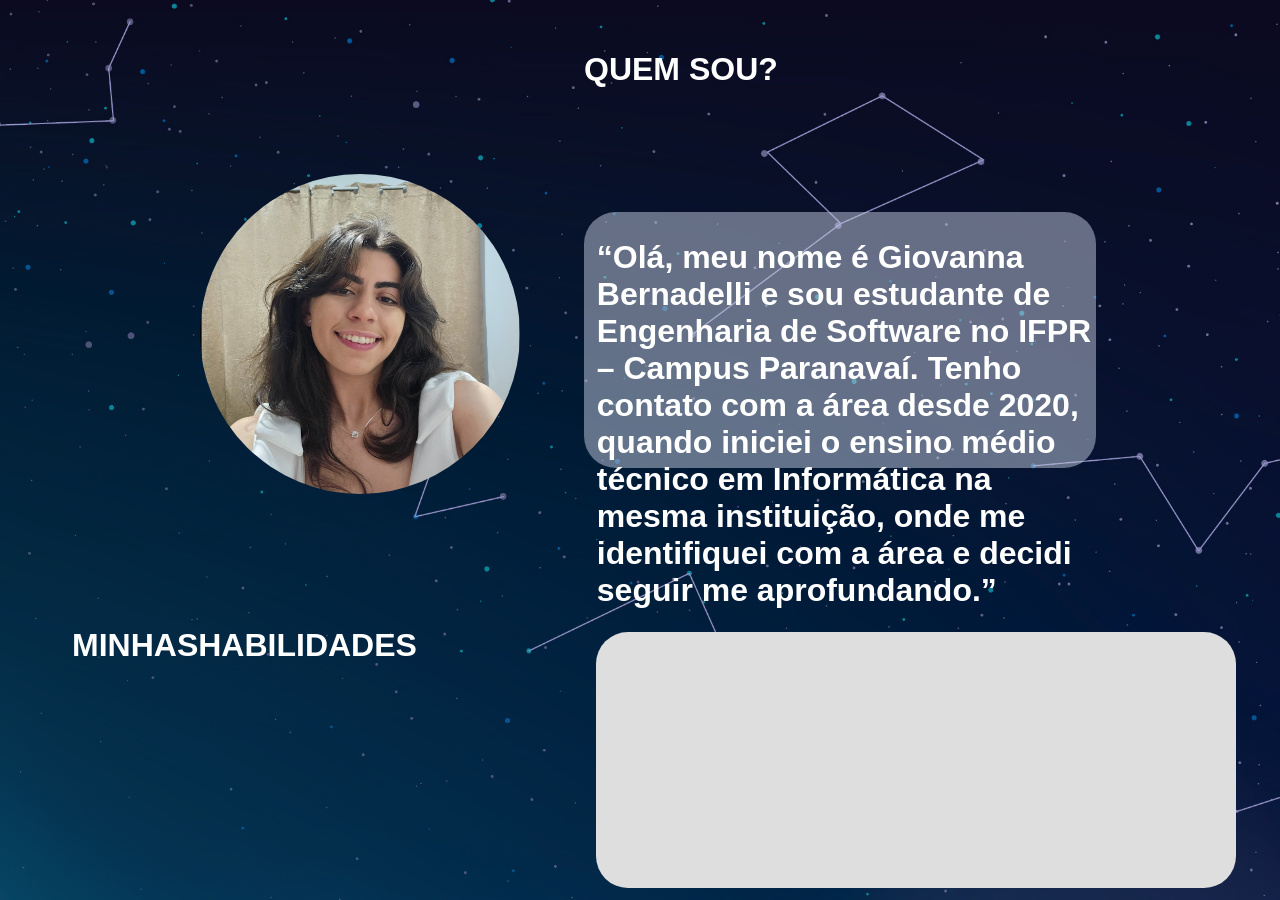
==== index.html @ e2e0202c "inicio estilizacao portifolio (primeira sessao: introducao)" ====
<!DOCTYPE html>
<html lang="pt">
<head>
    <meta charset="UTF-8">
    <meta name="viewport" content="width=device-width, initial-scale=1.0">
    <link rel="stylesheet" href="css/style.css">
    <title>Document</title>
</head>
<body>
    <nav>
      
    </nav>

      <h1 class = "quem-sou">QUEM SOU?</h1>

    <div class="sobre">

        <div class ="div-foto">
            <img src="images/foto.png" class = "foto-perfil">
        </div>
        <div class = "div-descricao">
            <h2 class = "descricao"> “Olá, meu nome é Giovanna Bernadelli e sou estudante de 
            Engenharia de Software no IFPR – Campus Paranavaí. Tenho contato com a
             área desde 2020, quando iniciei o ensino médio técnico em Informática na 
             mesma instituição, onde me identifiquei com a área e decidi seguir me 
             aprofundando.”</h2>
        </div>
        
    </div>

    <div class="secao-habilidades">
        <h3 class="minhas">MINHAS</h3>
        <h4 class="habi">HABILIDADES</h4>

        <div class="aba-habilidades"></div>
    </div>

<header>

</header>
</body>
</html>
---- css/style.css ----
:root{
    --azul-ecuro: #102250;
    --azul: #2a4884;
    --amarelo: #dec590;
    --branco: #f5f0ea;
    --off-white: #f5f0ea;

}

body{
    background-image: url("../images/e.png");
    background-size: cover;
}

.quem-sou {
    color: white;
    font-family:'Lucida Sans', 'Lucida Sans Regular', 'Lucida Grande', 'Lucida Sans Unicode', Geneva, Verdana, sans-serif;
    margin-left: 45vw;
    margin-top: 4vw;
}
.sobre{
 display: flex;
}

.foto-perfil {
  width: 25vw;
  height: 25vw;
  border-radius: 100%;
}

.div-foto { 
margin-top: 5vw;
margin-left: 15vw;
}

.descricao {
    color: white;
    font-family:'Lucida Sans', 'Lucida Sans Regular', 'Lucida Grande', 'Lucida Sans Unicode', Geneva, Verdana, sans-serif;
    font-size: 2rem;
    margin-left: 1vw;
}

.div-descricao {
    align-items: center;
    width: 50vw;
    height: 20vw;
    margin-left: 5vw;
    max-width: 40vw;
    margin-top: 8vw;
    background-color: rgba(195, 204, 224, 0.5);
    border-radius: 2rem;
}

.secao-habilidades {
     display: flex;
    width: fit-content; 
    text-align: center; 
    margin-left: 5vw; 
    margin-top: 10vw;
    color: white;
    font-family: 'Lucida Sans', sans-serif;
}


.minhas, .habi {
    font-size: 2rem;
    margin: 0;
    line-height: 1.2;
}

.aba-habilidades {
   
    height: 20vw;
    width: 50vw;
    margin-top: 0.5vw;
    margin-left: 14vw;
    background-color: rgb(222, 222, 222);
    border-radius: 2rem;
}
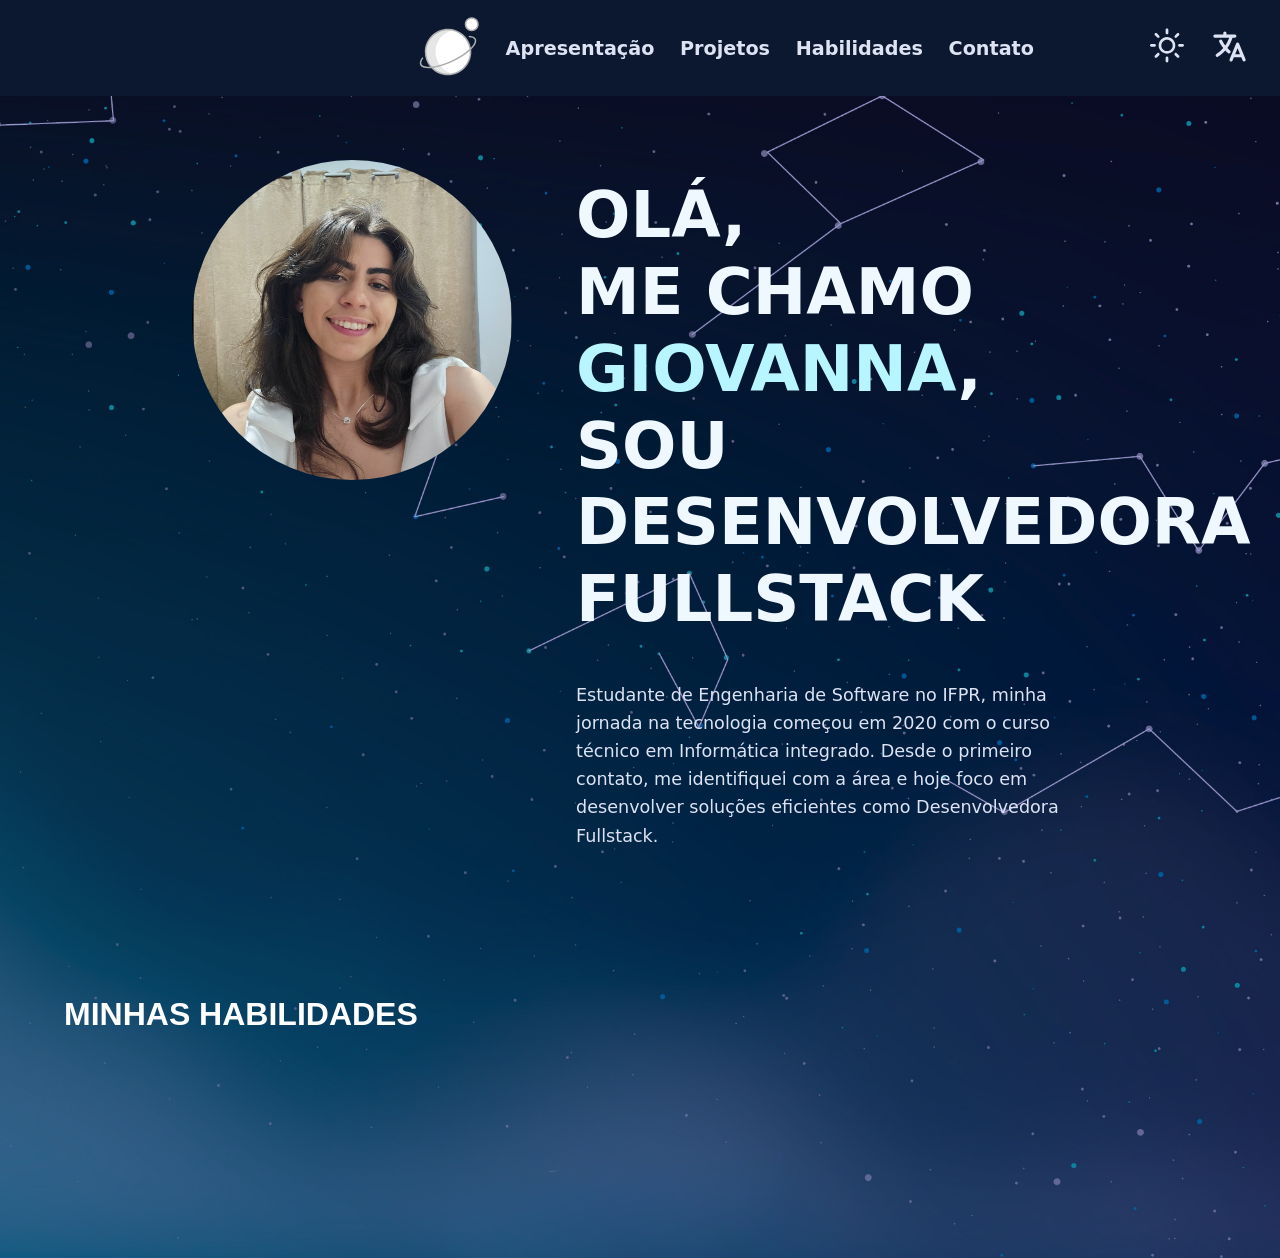
==== commit 21ce6db0: "insercao navbar + finalizacao da primeira sessao da pagina" ====
--- a/index.html
+++ b/index.html
@@ -4,33 +4,52 @@
     <meta charset="UTF-8">
     <meta name="viewport" content="width=device-width, initial-scale=1.0">
     <link rel="stylesheet" href="css/style.css">
+     <link rel="stylesheet" href="css/navbar.css">
     <title>Document</title>
 </head>
 <body>
-    <nav>
-      
+   <nav>
+        <div class="logo">
+            <img class="imagem-logo" src="images/logo.svg" alt="logo generica planeta" >
+        </div>
+        <div class="nav-links">
+            <a href="#sobre">Apresentação</a>
+            <a href="#projetos">Projetos</a>
+            <a href="#mapa-astral">Habilidades</a>
+            <a href="#contato">Contato</a>
+     </div>
+        <div class="funcoes">
+             <img class="icon-sol" src="images/icon-sol.svg" alt="" >
+             <img class="icon-idioma" src="images/icon-idioma.svg" alt="" >
+        </div>
+     
     </nav>
 
-      <h1 class = "quem-sou">QUEM SOU?</h1>
-
     <div class="sobre">
-
         <div class ="div-foto">
             <img src="images/foto.png" class = "foto-perfil">
         </div>
-        <div class = "div-descricao">
-            <h2 class = "descricao"> “Olá, meu nome é Giovanna Bernadelli e sou estudante de 
-            Engenharia de Software no IFPR – Campus Paranavaí. Tenho contato com a
-             área desde 2020, quando iniciei o ensino médio técnico em Informática na 
-             mesma instituição, onde me identifiquei com a área e decidi seguir me 
-             aprofundando.”</h2>
-        </div>
-        
+            <div class = "div-descricao">
+                <h1 class="titulo-apresentacao">
+                            OLÁ,<br>
+                            ME CHAMO <span class="destaque">GIOVANNA</span>,<br>
+                            SOU DESENVOLVEDORA<br>
+                            FULLSTACK
+                </h1>
+
+                <p class="texto-sobre">
+                    Estudante de Engenharia de Software no IFPR, minha jornada na tecnologia começou 
+                    em 2020 com o curso técnico em Informática integrado. Desde o primeiro contato, 
+                    me identifiquei com a área e hoje foco em desenvolver soluções eficientes 
+                    como Desenvolvedora Fullstack.
+                 </p>
+
+            </div>
     </div>
 
     <div class="secao-habilidades">
-        <h3 class="minhas">MINHAS</h3>
-        <h4 class="habi">HABILIDADES</h4>
+        <h2 class="minhas">MINHAS HABILIDADES</h3>
+        
 
         <div class="aba-habilidades"></div>
     </div>
--- a/css/style.css
+++ b/css/style.css
@@ -4,12 +4,15 @@
     --amarelo: #dec590;
     --branco: #f5f0ea;
     --off-white: #f5f0ea;
+    --cor-textos: #dde3f3;
 
 }
 
 body{
     background-image: url("../images/e.png");
     background-size: cover;
+      margin: 0;
+  padding: 0;
 }
 
 .quem-sou {
@@ -36,19 +39,19 @@
 .descricao {
     color: white;
     font-family:'Lucida Sans', 'Lucida Sans Regular', 'Lucida Grande', 'Lucida Sans Unicode', Geneva, Verdana, sans-serif;
-    font-size: 2rem;
+    font-size: 1.5rem;
     margin-left: 1vw;
 }
 
 .div-descricao {
-    align-items: center;
+
     width: 50vw;
-    height: 20vw;
+    height: auto;
     margin-left: 5vw;
-    max-width: 40vw;
-    margin-top: 8vw;
-    background-color: rgba(195, 204, 224, 0.5);
-    border-radius: 2rem;
+
+    margin-top: 3vw;
+  
+   
 }
 
 .secao-habilidades {
@@ -61,19 +64,36 @@
     font-family: 'Lucida Sans', sans-serif;
 }
 
-
 .minhas, .habi {
-    font-size: 2rem;
+       font-size: 2rem;
     margin: 0;
     line-height: 1.2;
 }
 
 .aba-habilidades {
-   
     height: 20vw;
     width: 50vw;
     margin-top: 0.5vw;
     margin-left: 14vw;
-    background-color: rgb(222, 222, 222);
-    border-radius: 2rem;
 }
+
+.titulo-apresentacao {
+    color: aliceblue;
+    font-family: system-ui, -apple-system, sans-serif;
+    font-size: 4rem;    
+    font-weight: 900;       
+    line-height: 1.2;        
+}
+
+.destaque {
+    color: #b8f6ff; 
+}
+
+.texto-sobre {
+    color: var(--cor-textos);      
+    font-family: system-ui, sans-serif;
+    font-size: 1.1rem;    
+    line-height: 1.6;   
+    max-width: 40vw;
+    margin-top: 1.5rem; 
+}
--- a/css/navbar.css
+++ b/css/navbar.css
@@ -0,0 +1,52 @@
+@import url('style.css');
+
+nav {
+  background-color: #0c1830; 
+  height: 6rem;
+  display: flex;
+  align-items: center; 
+  padding: 0 2rem; 
+}
+
+a{
+     text-decoration: none;
+     color: var(--cor-textos);
+     font-family: system-ui, -apple-system, BlinkMacSystemFont, 'Segoe UI', Roboto, Oxygen, Ubuntu, Cantarell, 'Open Sans', 'Helvetica Neue', sans-serif;
+     font-weight: 600;
+     font-size: 1.2rem;
+     
+}
+
+.nav-links {
+  display: flex;
+  gap: 2vw; 
+  
+}
+
+.logo {
+    display: flex;
+    margin-left: 30vw;
+    margin-right: 2vw;
+}
+
+.imagem-logo {
+    height: 4rem;
+    width: 4rem;
+}
+
+.funcoes{
+   margin-left: auto;
+}
+
+.icon-sol{
+height: 3rem;
+width: 3rem;
+}
+
+
+.icon-idioma{
+height: 2.3rem;
+width: 2.3rem;
+margin-bottom: 0.3rem;
+margin-left: 1rem;
+}
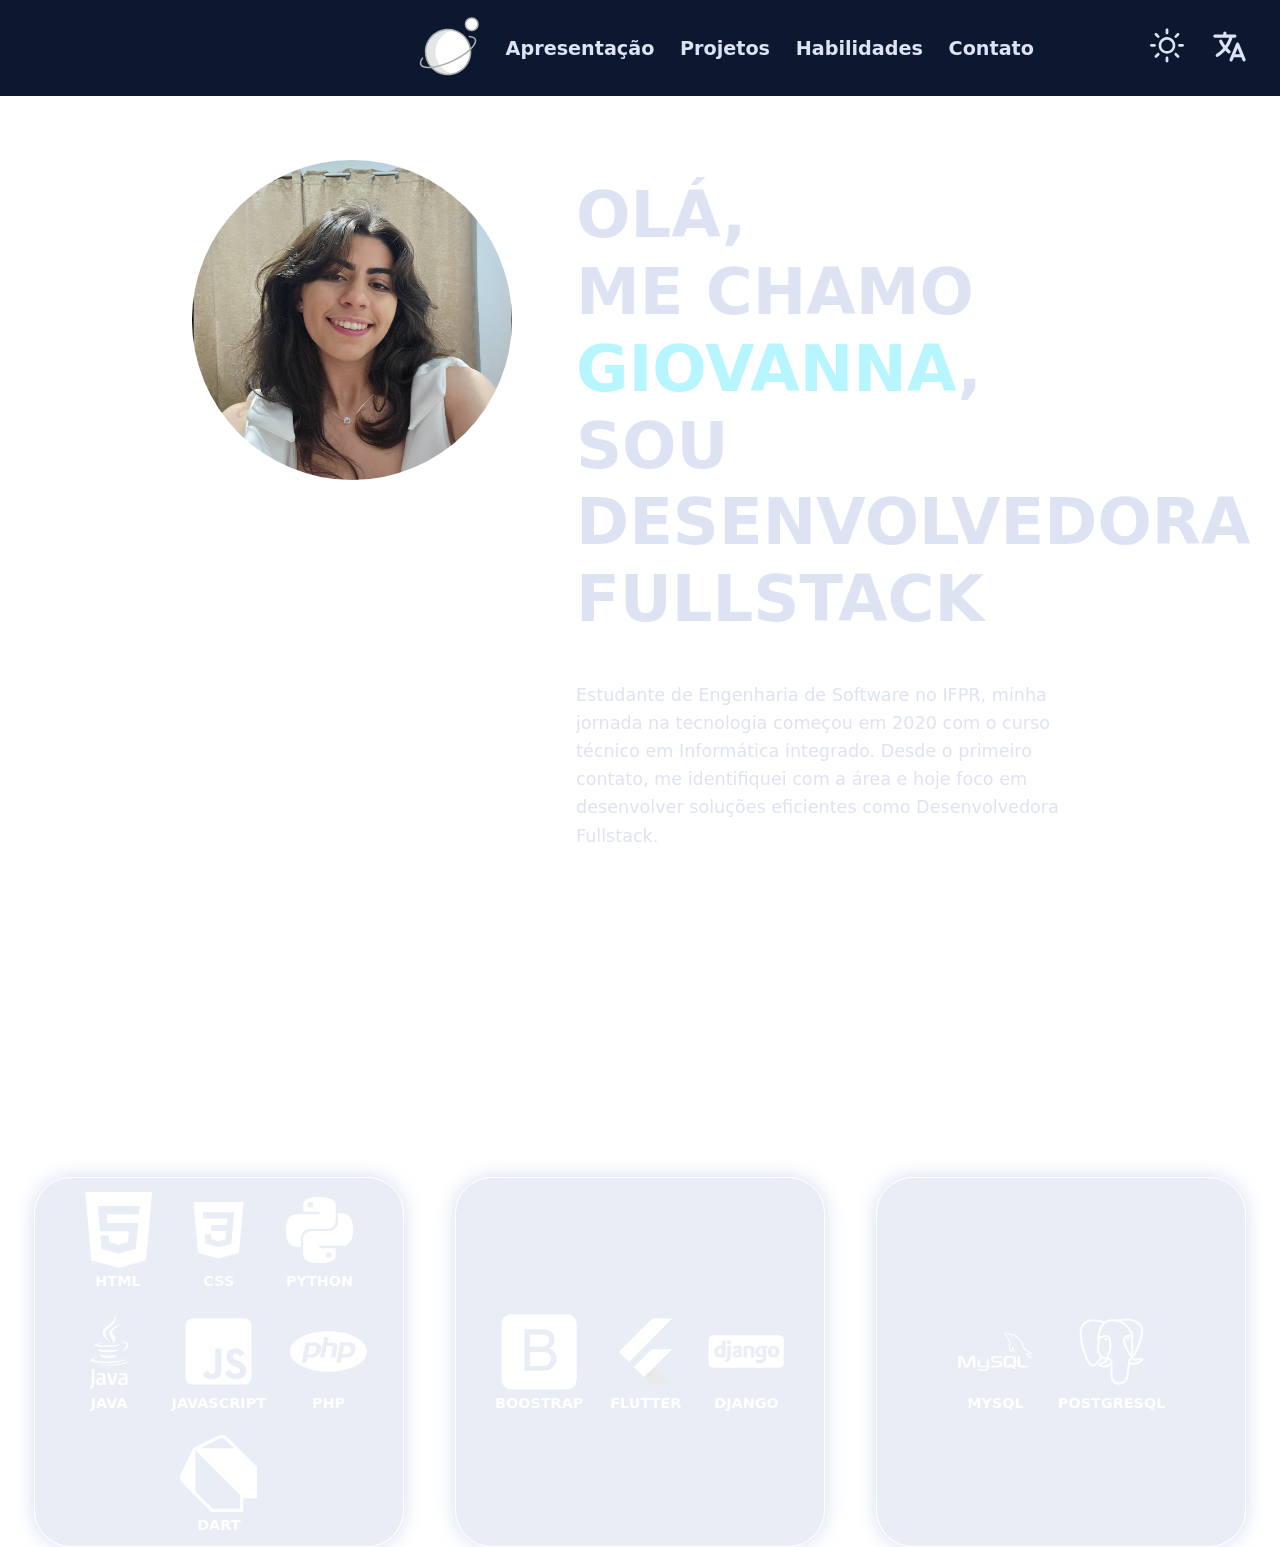
==== commit 889c1c37: "termino da segunda sessao (habilidades)" ====
--- a/index.html
+++ b/index.html
@@ -49,9 +49,84 @@
 
     <div class="secao-habilidades">
         <h2 class="minhas">MINHAS HABILIDADES</h3>
-        
+        <div class="aba-habilidades">
+                <div class="card-habilidade">
+    <h3>Linguagens</h3>
+          
+    <div class="box">
+        <div class="item-skill">
+            <img src="images/logo-html.svg" alt="Logo HTML" class="icone-linguagem">
+            <p class="nome-linguagem">HTML</p>
+        </div>
 
-        <div class="aba-habilidades"></div>
+        <div class="item-skill">
+            <img src="images/logo-css.svg" alt="Logo CSS" class="icone-linguagem">
+            <p class="nome-linguagem">CSS</p>
+        </div>
+
+        <div class="item-skill">
+            <img src="images/logo-python.svg" alt="Logo Python" class="icone-linguagem"> 
+            <p class="nome-linguagem">PYTHON</p>
+        </div>
+
+        <div class="item-skill">
+            <img src="images/java-logo.svg" alt="Logo Java" class="icone-linguagem"> 
+            <p class="nome-linguagem">JAVA</p>
+        </div>
+
+        <div class="item-skill">
+            <img src="images/logo-js.svg" alt="Logo JS" class="icone-linguagem"> 
+            <p class="nome-linguagem">JAVASCRIPT</p>
+        </div>
+
+        <div class="item-skill">
+            <img src="images/logo-php.svg" alt="Logo JS" class="icone-linguagem"> 
+            <p class="nome-linguagem">PHP</p>
+        </div>
+
+        <div class="item-skill">
+            <img src="images/logo-dart.svg" alt="Logo JS" class="icone-linguagem"> 
+            <p class="nome-linguagem">DART</p>
+        </div>
+    </div>
+</div>
+
+        <div class="card-habilidade">
+            <h3>Frameworks & Tools</h3>
+            <div class="box">
+               <div class="item-skill">
+            <img src="images/logo-boots.svg" alt="Logo Java" class="icone-linguagem"> 
+            <p class="nome-linguagem">BOOSTRAP</p>
+        </div>
+
+        <div class="item-skill">
+            <img src="images/logo-flutter.svg" alt="Logo Java" class="icone-linguagem"> 
+            <p class="nome-linguagem">FLUTTER</p>
+        </div>
+
+        <div class="item-skill">
+            <img src="images/logo-django.svg" alt="Logo Java" class="icone-linguagem"> 
+            <p class="nome-linguagem">DJANGO</p>
+        </div>
+
+            </div>
+        </div>
+
+        <div class="card-habilidade">
+            <h3>Banco de Dados</h3>
+            <div class="box">
+                <div class="item-skill">
+            <img src="images/logo-mysql.svg" alt="Logo Java" class="icone-linguagem"> 
+            <p class="nome-linguagem">MYSQL</p>
+        </div>
+         <div class="item-skill">
+            <img src="images/logo-post.svg" alt="Logo Java" class="icone-linguagem"> 
+            <p class="nome-linguagem">POSTGRESQL</p>
+        </div>
+            </div>
+        </div>
+
+        </div>
     </div>
 
 <header>
--- a/css/style.css
+++ b/css/style.css
@@ -9,7 +9,7 @@
 }
 
 body{
-    background-image: url("../images/e.png");
+    background-image: url("../images/b.png");
     background-size: cover;
       margin: 0;
   padding: 0;
@@ -44,41 +44,33 @@
 }
 
 .div-descricao {
-
     width: 50vw;
     height: auto;
     margin-left: 5vw;
-
     margin-top: 3vw;
-  
-   
 }
 
 .secao-habilidades {
-     display: flex;
-    width: fit-content; 
-    text-align: center; 
-    margin-left: 5vw; 
-    margin-top: 10vw;
+  
+    display: flex;
+    flex-direction: column; 
+    align-items: center; 
+    width: 100%;        
+    margin-left: 0;    
+    margin-top: 10rem;   
     color: white;
-    font-family: 'Lucida Sans', sans-serif;
 }
 
-.minhas, .habi {
-       font-size: 2rem;
+.minhas {
+    font-size: 2rem;
     margin: 0;
     line-height: 1.2;
-}
-
-.aba-habilidades {
-    height: 20vw;
-    width: 50vw;
-    margin-top: 0.5vw;
-    margin-left: 14vw;
+    margin-bottom: 2vw;
+    font-family: system-ui, -apple-system, sans-serif;
 }
 
 .titulo-apresentacao {
-    color: aliceblue;
+    color: var(--cor-textos);
     font-family: system-ui, -apple-system, sans-serif;
     font-size: 4rem;    
     font-weight: 900;       
@@ -96,4 +88,68 @@
     line-height: 1.6;   
     max-width: 40vw;
     margin-top: 1.5rem; 
+}
+
+.aba-habilidades {
+    display: flex;
+    justify-content: center; 
+    gap: 4vw;               
+    width: 100%;             
+}
+
+.card-habilidade {
+    display: flex;
+    flex-direction: column;
+    align-items: center; 
+    width: auto;       
+}
+
+.sessao-habilidades{
+    width: auto;
+}
+
+.card-habilidade h3 {
+    white-space: nowrap;
+    color: #fff;
+    font-size: 2rem;
+    margin-bottom: 1rem;
+    font-weight: 800;
+    font-family: system-ui, sans-serif;
+}
+
+.box {
+    display: flex;
+    flex-wrap: wrap;         
+    justify-content: center; 
+    align-content: center;  
+    gap: 1.5rem;          
+    height: 25vw;
+    width: 25vw;
+    background-color: rgba(174, 193, 224, 0.286);   
+    border-radius: 10%;
+    padding: 1.5rem;      
+    border: 1px solid rgb(255, 255, 255); 
+    box-shadow: 0px 0px 20px rgba(202, 214, 235, 0.8); 
+}
+
+
+.item-skill {
+    display: flex;
+    flex-direction: column; 
+    align-items: center;  
+}
+
+
+.icone-linguagem {
+    width: 6vw;    
+    height: auto;  
+}
+
+.nome-linguagem {
+    color: white;
+    font-family: system-ui, sans-serif;
+    font-weight: 600;
+    font-size: 0.9rem;
+    margin-top: 5px; 
+    margin-bottom: 0;
 }
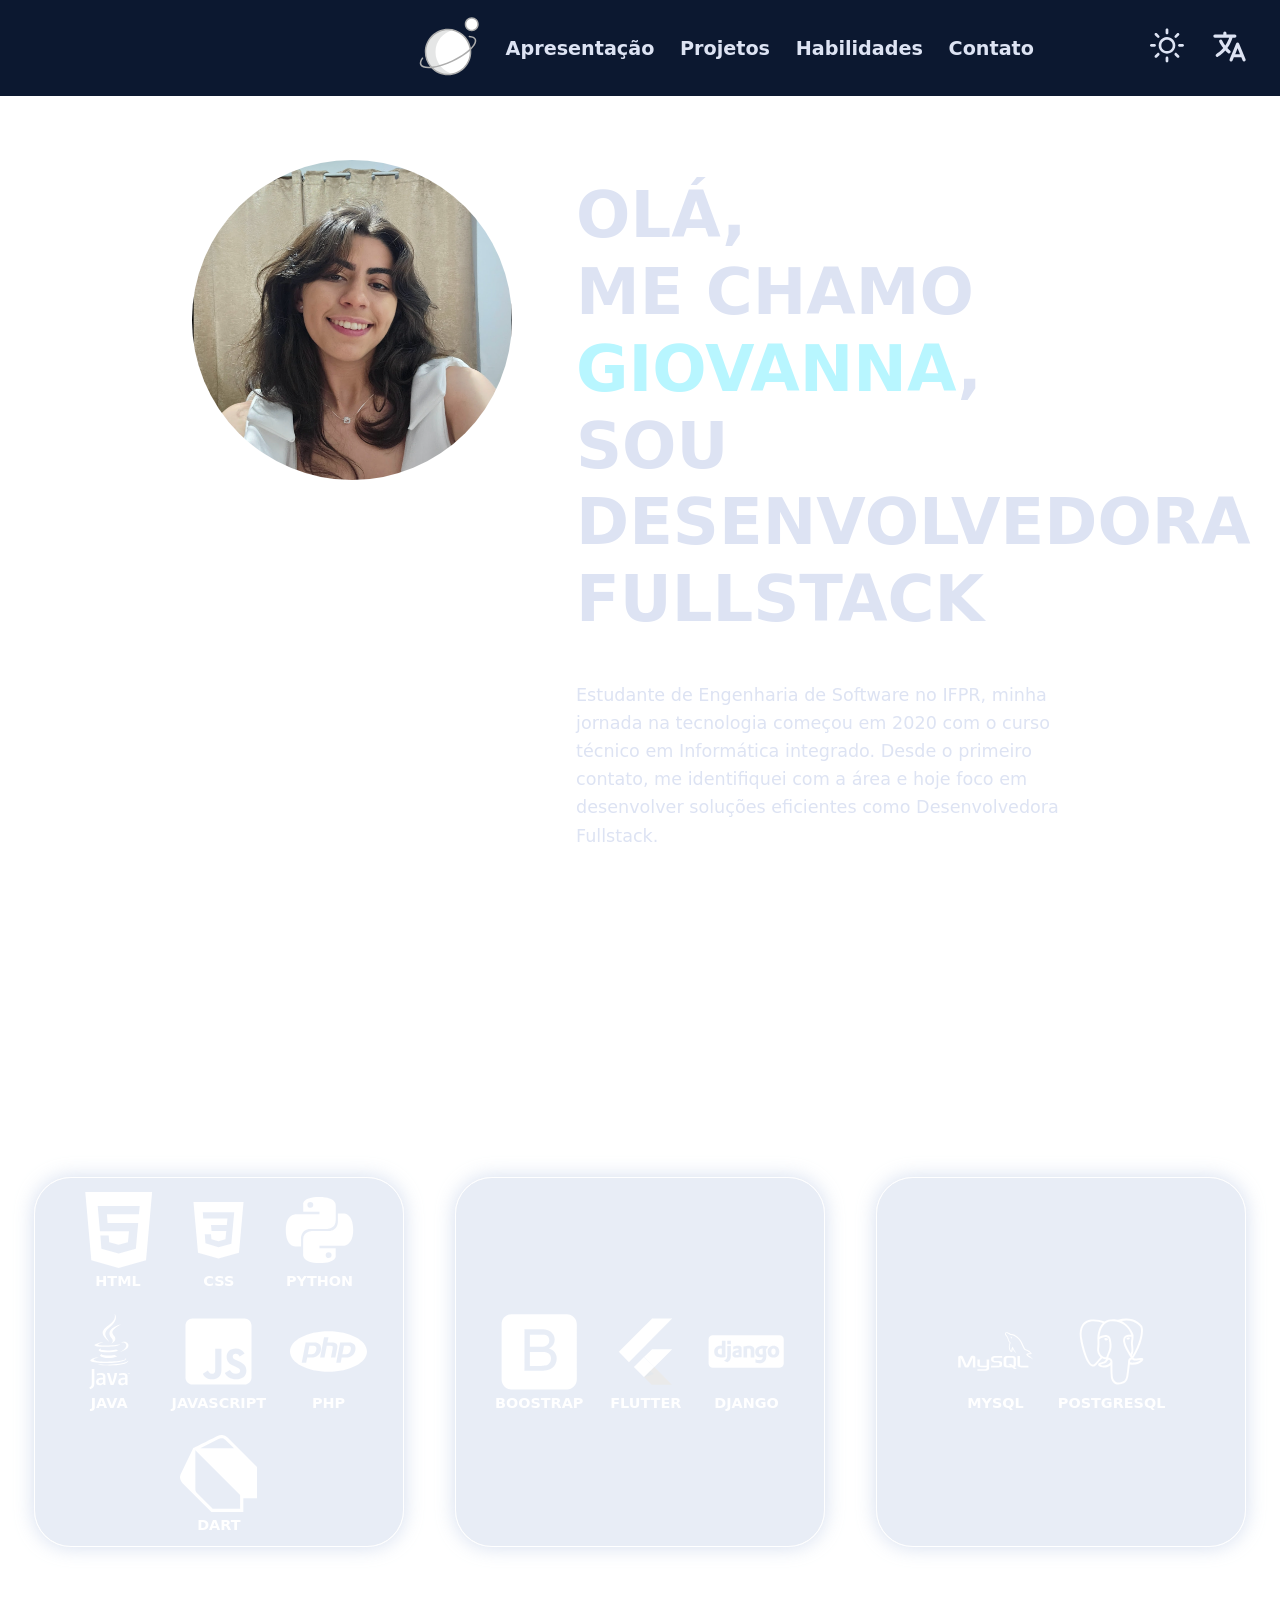
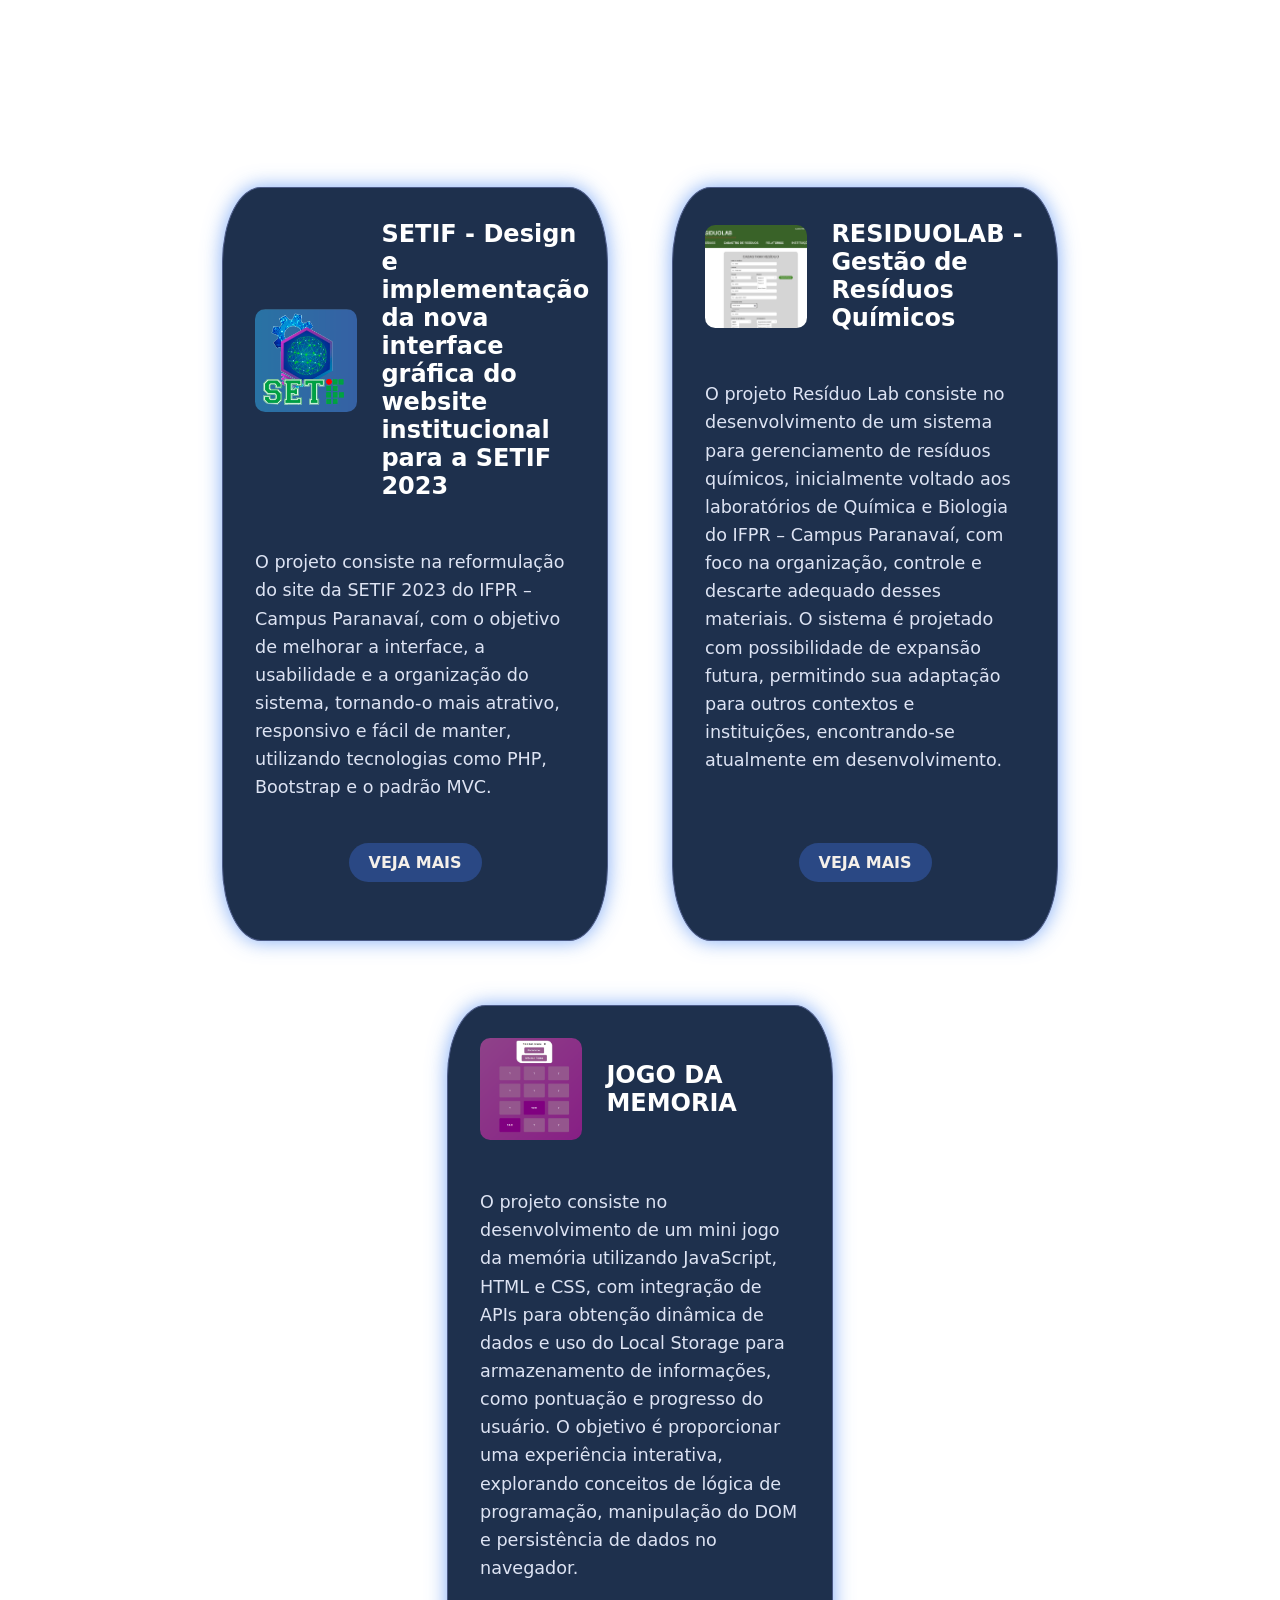
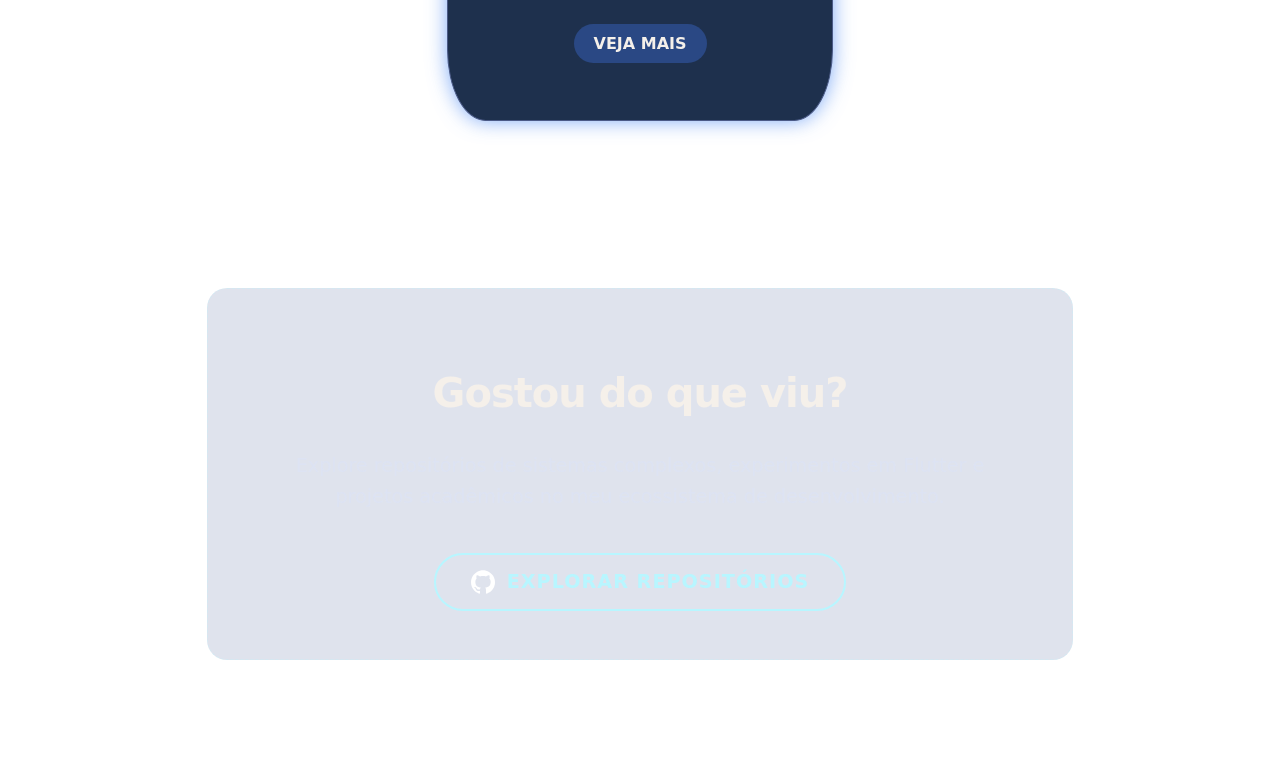
==== commit f0a0ebd4: "termino da terceira sessao (projetos)" ====
--- a/index.html
+++ b/index.html
@@ -45,15 +45,15 @@
                  </p>
 
             </div>
-    </div>
+        </div>
 
     <div class="secao-habilidades">
         <h2 class="minhas">MINHAS HABILIDADES</h3>
         <div class="aba-habilidades">
                 <div class="card-habilidade">
-    <h3>Linguagens</h3>
+         <h3>Linguagens</h3>
           
-    <div class="box">
+        <div class="box">
         <div class="item-skill">
             <img src="images/logo-html.svg" alt="Logo HTML" class="icone-linguagem">
             <p class="nome-linguagem">HTML</p>
@@ -88,8 +88,8 @@
             <img src="images/logo-dart.svg" alt="Logo JS" class="icone-linguagem"> 
             <p class="nome-linguagem">DART</p>
         </div>
-    </div>
-</div>
+         </div>
+    </div>
 
         <div class="card-habilidade">
             <h3>Frameworks & Tools</h3>
@@ -129,6 +129,70 @@
         </div>
     </div>
 
+   <div class="projetos"> 
+    <h2 class="minhas">PROJETOS</h2>
+    
+    <div class="container-projetos">
+        
+        <div class="box-projetos">
+            <div class="projeto">
+                <img src="images/projeto1.png" alt="Logo SETIF" class="img-projetos"> 
+                <h3 class="titulo-projeto">SETIF - Design e implementação da nova interface gráfica do website institucional para a SETIF 2023</h3>
+            </div>
+                <p class="tecnologia-projeto">O projeto consiste na reformulação do site da SETIF 2023 do IFPR – Campus Paranavaí,
+                 com o objetivo de melhorar a interface, a usabilidade e a organização do sistema, tornando-o mais atrativo, responsivo 
+                 e fácil de manter, utilizando tecnologias como PHP, Bootstrap e o padrão MVC.</p>
+                 <a href="https://tecnoif.com.br/setif/2023/" target="_blank" class="btn-projeto">VEJA MAIS</a>
+        </div>
+
+        <div class="box-projetos">
+            <div class="projeto">
+                <img src="images/projeto2.png" alt="Logo" class="img-projetos"> 
+                <h3 class="titulo-projeto">RESIDUOLAB - Gestão de Resíduos Químicos</h3>
+            </div>
+            <p class="tecnologia-projeto">O projeto Resíduo Lab consiste no desenvolvimento de um sistema para
+                 gerenciamento de resíduos químicos, inicialmente voltado aos laboratórios de Química e Biologia do 
+                 IFPR – Campus Paranavaí, com foco na organização, controle e descarte adequado desses materiais. 
+                 O sistema é projetado com possibilidade de expansão futura, permitindo sua adaptação para outros 
+                 contextos e instituições, encontrando-se atualmente em desenvolvimento.</p>
+
+                  <a href="https://github.com/Gigii55/ResiduoLab.git" target="_blank" class="btn-projeto">VEJA MAIS</a>
+        </div>
+        
+
+        <div class="box-projetos">
+            <div class="projeto">
+           <img src="images/projeto3.png" alt="Logo" class="img-projetos"> 
+                <h3 class="titulo-projeto">JOGO DA MEMORIA</h3>
+            </div>
+            <p class="tecnologia-projeto">O projeto consiste no desenvolvimento de um mini jogo da memória utilizando JavaScript,
+                 HTML e CSS, com integração de APIs para obtenção dinâmica de dados e uso do Local Storage para armazenamento de 
+                 informações, como pontuação e progresso do usuário. O objetivo é proporcionar uma experiência interativa, explorando 
+                 conceitos de lógica de programação, manipulação do DOM e persistência de dados no navegador.</p>
+
+                  <a href="https://gigii55.github.io/jogo-memoria/" target="_blank" class="btn-projeto">VEJA MAIS</a>
+        </div>
+        </div>
+
+    </div>
+</div>
+
+<section class="cta-github">
+    <div class="cta-content">
+        <h2 class="titulo-cta">Gostou do que viu?</h2>
+        <p class="texto-cta">
+             Explore repositórios de sistemas complexos, 
+            experimentos em Flutter e projetos acadêmicos no meu ecossistema de desenvolvimento.
+        </p>
+        <div class="div-btn-github">
+            <a href="https://github.com/Gigii55" target="_blank" class="btn-github">
+                <img src="images/github.svg" alt="GitHub Logo" class="icon-github-cta">
+                EXPLORAR REPOSITÓRIOS
+            </a>
+        </div>
+    </div>
+</section>
+
 <header>
 
 </header>
--- a/css/style.css
+++ b/css/style.css
@@ -67,6 +67,7 @@
     line-height: 1.2;
     margin-bottom: 2vw;
     font-family: system-ui, -apple-system, sans-serif;
+    color:white;
 }
 
 .titulo-apresentacao {
@@ -106,6 +107,7 @@
 
 .sessao-habilidades{
     width: auto;
+    
 }
 
 .card-habilidade h3 {
@@ -152,4 +154,170 @@
     font-size: 0.9rem;
     margin-top: 5px; 
     margin-bottom: 0;
-}+}
+
+.container-projetos {
+    display: flex;
+    flex-wrap: wrap;    
+    justify-content: center; 
+    gap: 4rem;              
+    width: 100%;           
+    margin-top: 3rem;      
+}
+
+.projetos {
+    display: flex;
+    flex-direction: column;
+    align-items: center;   
+    width: 100%;         
+    margin-top: 10vw;       
+    
+}
+
+.box-projetos {
+    display: flex;
+    flex-direction: column;     
+    justify-content: flex-start; 
+    align-items: flex-start;     
+    
+  
+    gap: 1.5rem;          
+    height: auto;
+    width: 25vw;
+    background-color: rgb(30, 48, 77);   
+    border-radius: 10%;
+    padding: 2rem;               
+    border: 1px solid rgb(75, 90, 135); 
+    box-shadow: 0px 0px 20px rgba(97, 151, 244, 0.8); 
+}
+
+
+.projeto {
+    display: flex;
+    align-items: center; 
+    gap: 1.5rem;         
+    width: 100%;         
+}
+
+.img-projetos {
+    margin-top: 0;
+    height: 8vw;         
+    width: 8vw;
+    border-radius: 10%;
+    object-fit: cover;   
+}
+
+.titulo-projeto {
+    color: white;
+    font-family: system-ui, sans-serif;
+    font-size: 1.5rem;
+    font-weight: 800;
+    margin: 0;           
+}
+
+.tecnologia-projeto {
+
+   color: var(--cor-textos);      
+    font-family: system-ui, sans-serif;
+    font-size: 1.1rem;    
+    line-height: 1.6;   
+    max-width: 40vw;
+    margin-top: 1.5rem; 
+}
+
+.btn-projeto{
+    align-self: center;
+    background-color: var(--azul); 
+    color: var(--branco);     
+    text-decoration: none;    
+    font-family: system-ui, sans-serif;
+    font-weight: 700;         
+    font-size: 1rem;
+    padding: 10px 20px;        
+    border-radius: 3vw;       
+    margin-top: auto;      
+    margin-bottom: 2vw  ;  
+  
+}
+
+.btn-projeto:hover {
+    background-color: rgb(150, 216, 255); 
+    color: var(--azul-ecuro);         
+    transform: translateY(-2px);     
+    box-shadow: 0 5px 15px rgba(0, 0, 0, 0.3);
+}
+
+
+.cta-github {
+    display: flex;
+    justify-content: center;
+    align-items: center;
+    width: 100%;
+    padding: 8vw 0; 
+    margin-top: 5vw;
+}
+
+.cta-content {
+    display: flex;
+    flex-direction: column;
+    align-items: center;
+    text-align: center;
+    max-width: 60vw;
+    background: rgba(42, 72, 132, 0.15); 
+    padding: 3rem;
+    border-radius: 20px;
+    border: 1px dashed rgba(184, 246, 255, 0.3); 
+    backdrop-filter: blur(5px); 
+}
+
+.titulo-cta {
+    color: var(--branco);
+    font-family: system-ui, sans-serif;
+    font-size: 2.5rem;
+    font-weight: 900;
+    margin-bottom: 1rem;
+    letter-spacing: -1px;
+}
+
+.texto-cta {
+    color: var(--cor-textos);
+    font-family: system-ui, sans-serif;
+    font-size: 1.2rem;
+    line-height: 1.6;
+    margin-bottom: 2.5rem;
+}
+
+.div-btn-github {
+    display: flex;
+    justify-content: center;
+}
+
+.btn-github {
+    display: flex;
+    align-items: center;
+    gap: 12px;
+    background-color: transparent;
+    color: #b8f6ff; 
+    border: 2px solid #b8f6ff;
+    padding: 15px 35px;
+    border-radius: 50px;
+    font-family: system-ui, sans-serif;
+    font-weight: 800;
+    text-decoration: none;
+    transition: all 0.3s ease;
+    text-transform: uppercase;
+    letter-spacing: 1px;
+}
+
+.icon-github-cta {
+    width: 24px;
+    height: 24px;  
+}
+
+.btn-github:hover {
+    background-color: #b8f6ff;
+    color: var(--azul-ecuro);
+    box-shadow: 0px 0px 30px rgba(184, 246, 255, 0.6);
+    transform: scale(1.05);
+}
+
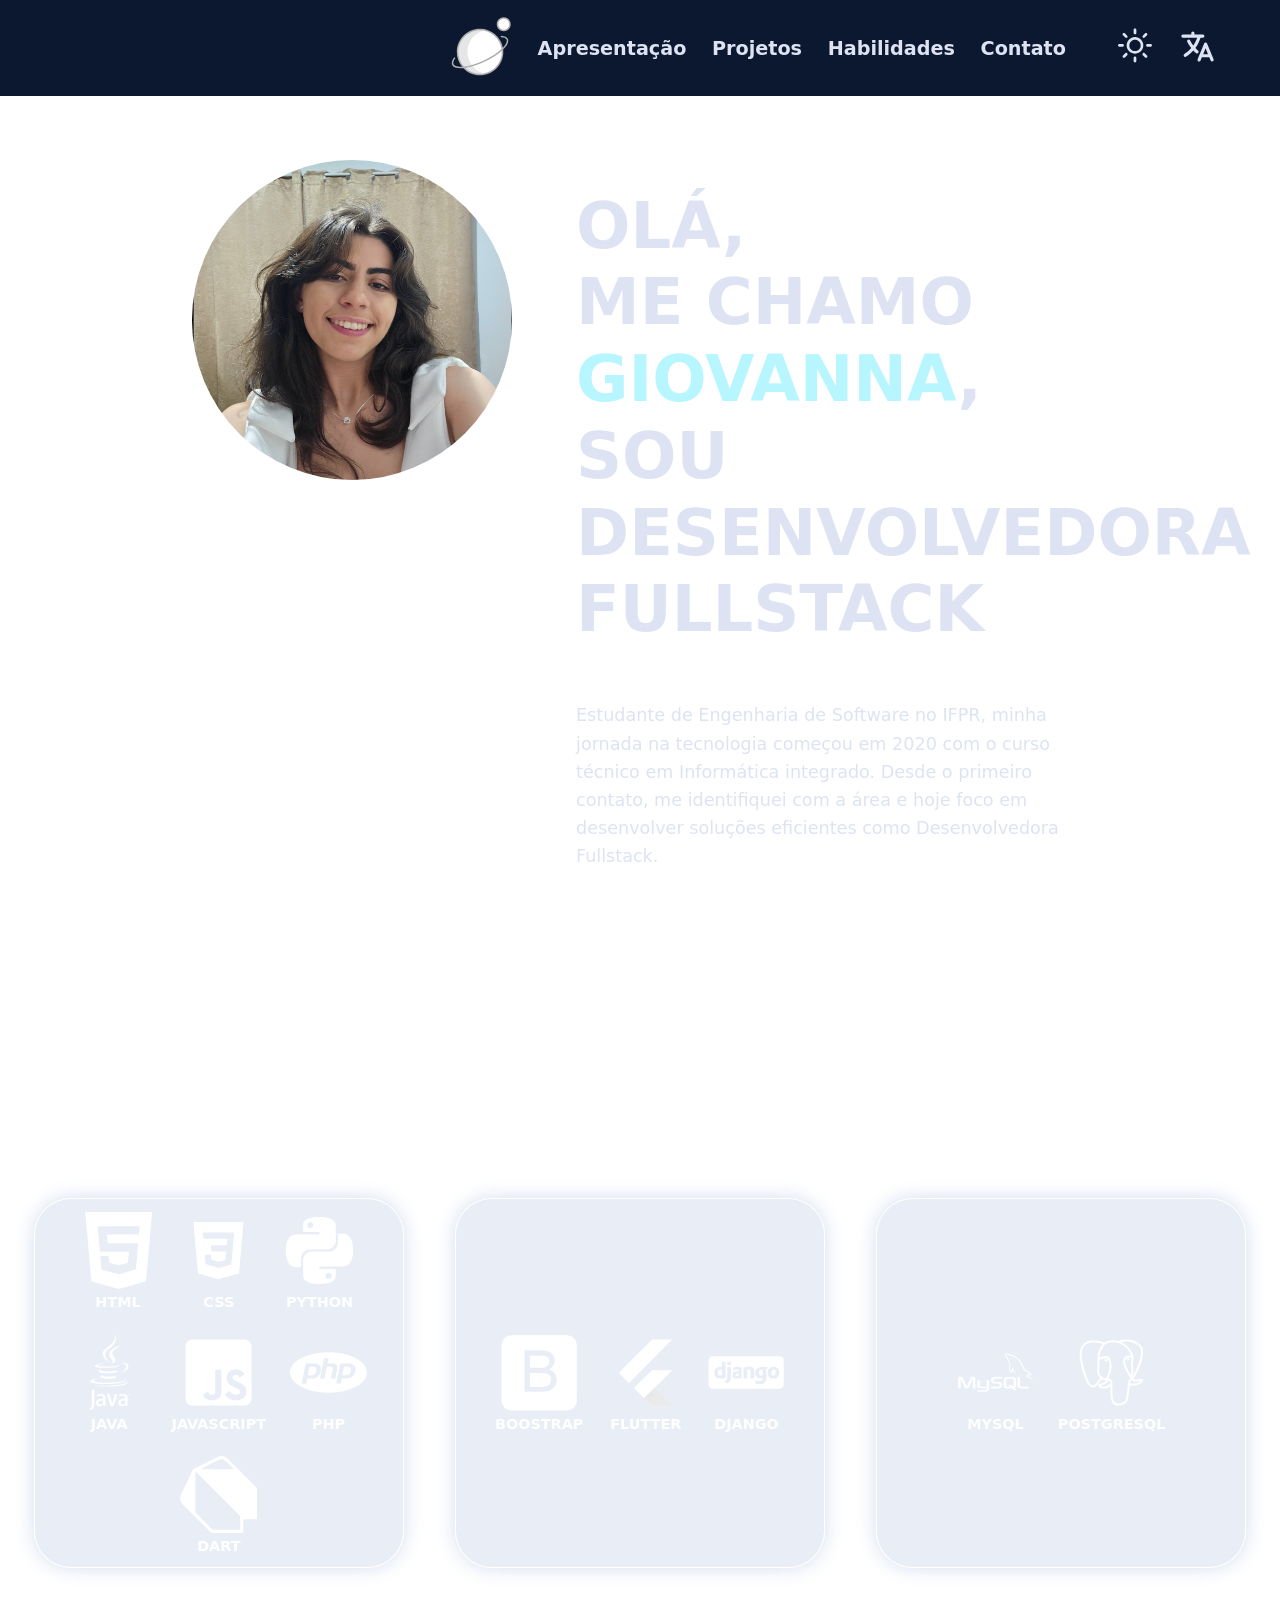
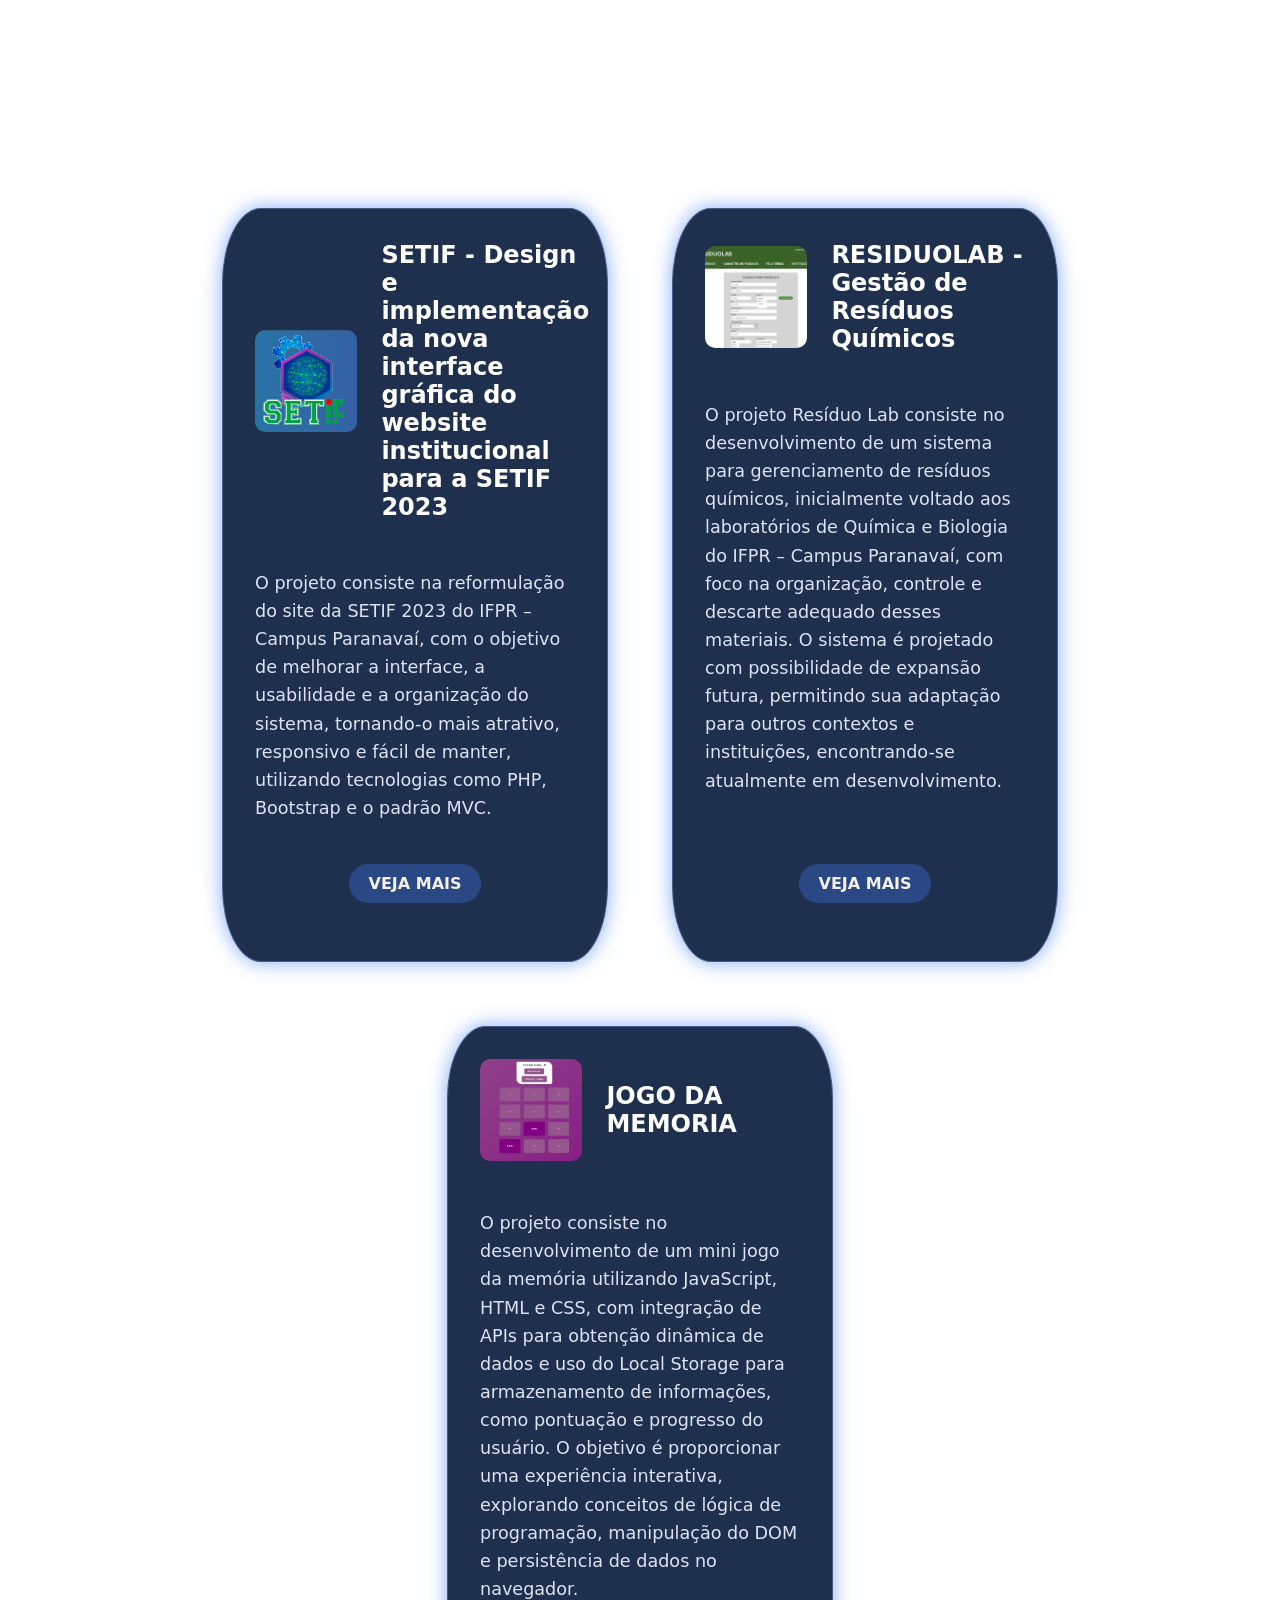
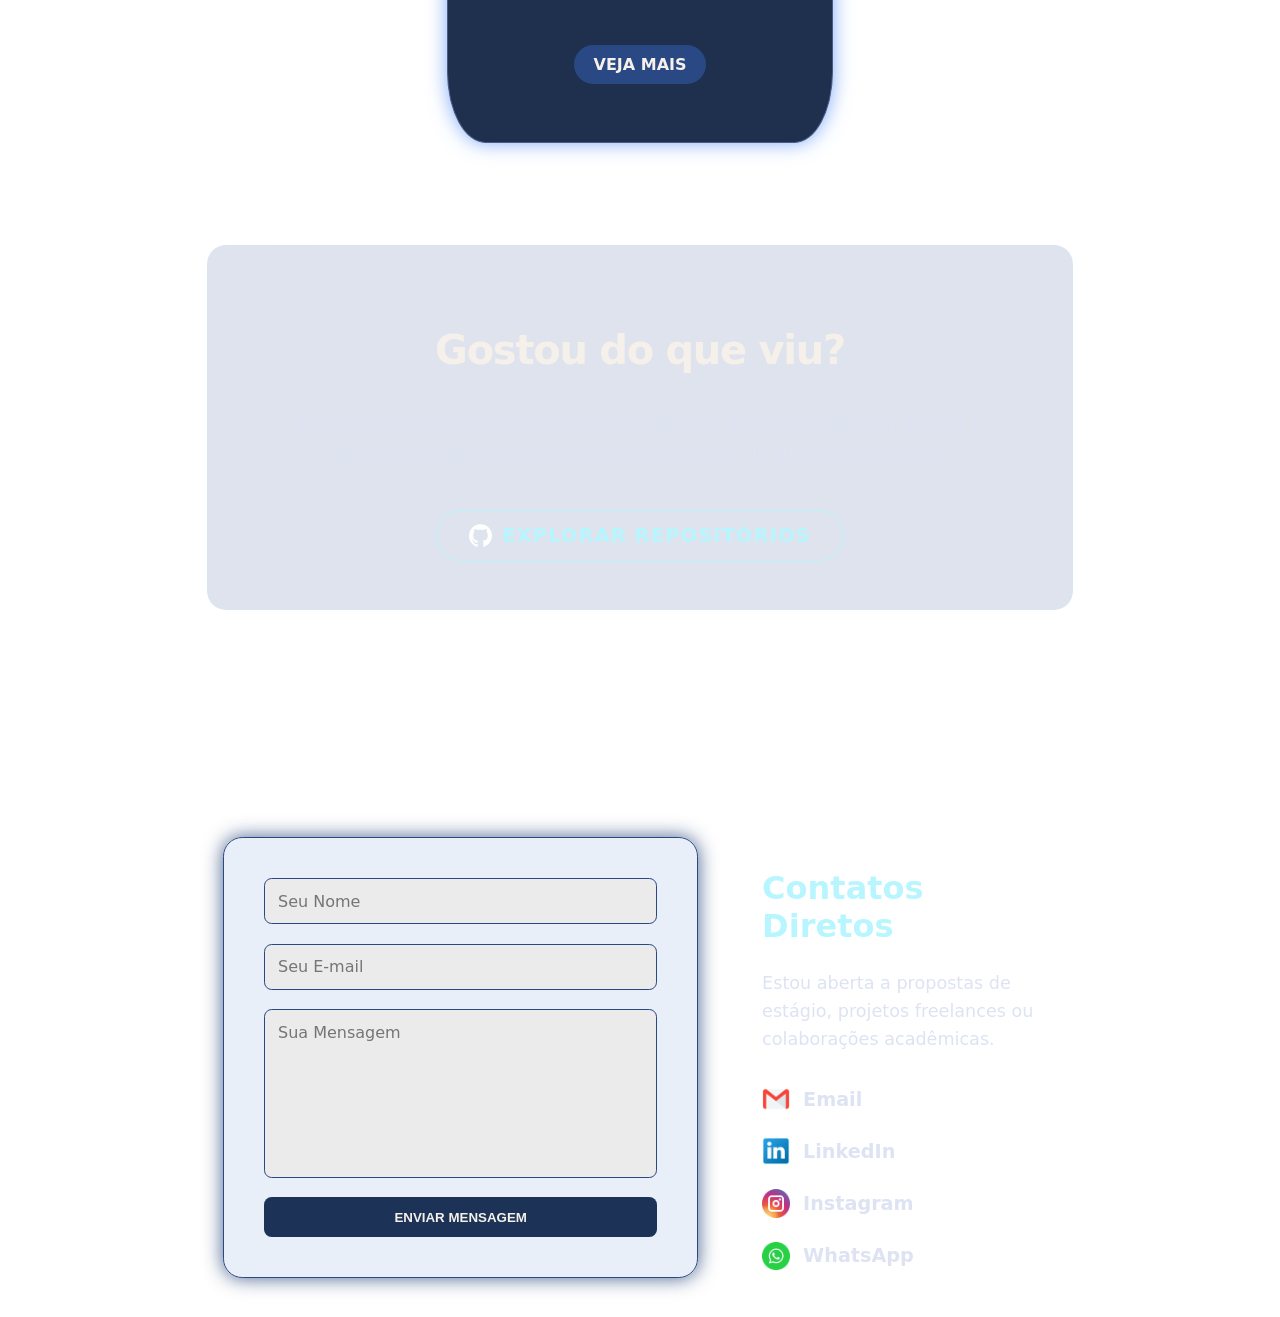
==== commit bc833a0a: "termino da quarta sessao (contato)" ====
--- a/index.html
+++ b/index.html
@@ -1,200 +1,256 @@
 <!DOCTYPE html>
 <html lang="pt">
+
 <head>
     <meta charset="UTF-8">
     <meta name="viewport" content="width=device-width, initial-scale=1.0">
     <link rel="stylesheet" href="css/style.css">
-     <link rel="stylesheet" href="css/navbar.css">
+    <link rel="stylesheet" href="css/navbar.css">
     <title>Document</title>
 </head>
+
 <body>
-   <nav>
+    <nav>
         <div class="logo">
-            <img class="imagem-logo" src="images/logo.svg" alt="logo generica planeta" >
+            <img class="imagem-logo" src="images/logo.svg" alt="logo generica planeta">
         </div>
         <div class="nav-links">
             <a href="#sobre">Apresentação</a>
             <a href="#projetos">Projetos</a>
-            <a href="#mapa-astral">Habilidades</a>
+            <a href="#habilidades">Habilidades</a>
             <a href="#contato">Contato</a>
-     </div>
+        </div>
         <div class="funcoes">
-             <img class="icon-sol" src="images/icon-sol.svg" alt="" >
-             <img class="icon-idioma" src="images/icon-idioma.svg" alt="" >
-        </div>
-     
+            <img class="icon-sol" src="images/icon-sol.svg" alt="">
+            <img class="icon-idioma" src="images/icon-idioma.svg" alt="">
+        </div>
+
     </nav>
-
-    <div class="sobre">
-        <div class ="div-foto">
-            <img src="images/foto.png" class = "foto-perfil">
-        </div>
-            <div class = "div-descricao">
-                <h1 class="titulo-apresentacao">
-                            OLÁ,<br>
-                            ME CHAMO <span class="destaque">GIOVANNA</span>,<br>
-                            SOU DESENVOLVEDORA<br>
-                            FULLSTACK
-                </h1>
-
-                <p class="texto-sobre">
-                    Estudante de Engenharia de Software no IFPR, minha jornada na tecnologia começou 
-                    em 2020 com o curso técnico em Informática integrado. Desde o primeiro contato, 
-                    me identifiquei com a área e hoje foco em desenvolver soluções eficientes 
-                    como Desenvolvedora Fullstack.
-                 </p>
-
-            </div>
-        </div>
-
-    <div class="secao-habilidades">
+    <section id="sobre" class="sobre">
+
+
+        <div class="div-foto">
+            <img src="images/foto.png" class="foto-perfil">
+        </div>
+        <div class="div-descricao">
+            <h1 class="titulo-apresentacao">
+                OLÁ,<br>
+                ME CHAMO <span class="destaque">GIOVANNA</span>,<br>
+                SOU DESENVOLVEDORA<br>
+                FULLSTACK
+            </h1>
+
+            <p class="texto-sobre">
+                Estudante de Engenharia de Software no IFPR, minha jornada na tecnologia começou
+                em 2020 com o curso técnico em Informática integrado. Desde o primeiro contato,
+                me identifiquei com a área e hoje foco em desenvolver soluções eficientes
+                como Desenvolvedora Fullstack.
+            </p>
+
+        </div>
+    </section>
+
+
+
+    <section id="habilidades" class="secao-habilidades">
         <h2 class="minhas">MINHAS HABILIDADES</h3>
-        <div class="aba-habilidades">
+            <div class="aba-habilidades">
                 <div class="card-habilidade">
-         <h3>Linguagens</h3>
-          
-        <div class="box">
-        <div class="item-skill">
-            <img src="images/logo-html.svg" alt="Logo HTML" class="icone-linguagem">
-            <p class="nome-linguagem">HTML</p>
-        </div>
-
-        <div class="item-skill">
-            <img src="images/logo-css.svg" alt="Logo CSS" class="icone-linguagem">
-            <p class="nome-linguagem">CSS</p>
-        </div>
-
-        <div class="item-skill">
-            <img src="images/logo-python.svg" alt="Logo Python" class="icone-linguagem"> 
-            <p class="nome-linguagem">PYTHON</p>
-        </div>
-
-        <div class="item-skill">
-            <img src="images/java-logo.svg" alt="Logo Java" class="icone-linguagem"> 
-            <p class="nome-linguagem">JAVA</p>
-        </div>
-
-        <div class="item-skill">
-            <img src="images/logo-js.svg" alt="Logo JS" class="icone-linguagem"> 
-            <p class="nome-linguagem">JAVASCRIPT</p>
-        </div>
-
-        <div class="item-skill">
-            <img src="images/logo-php.svg" alt="Logo JS" class="icone-linguagem"> 
-            <p class="nome-linguagem">PHP</p>
-        </div>
-
-        <div class="item-skill">
-            <img src="images/logo-dart.svg" alt="Logo JS" class="icone-linguagem"> 
-            <p class="nome-linguagem">DART</p>
-        </div>
-         </div>
-    </div>
-
-        <div class="card-habilidade">
-            <h3>Frameworks & Tools</h3>
-            <div class="box">
-               <div class="item-skill">
-            <img src="images/logo-boots.svg" alt="Logo Java" class="icone-linguagem"> 
-            <p class="nome-linguagem">BOOSTRAP</p>
-        </div>
-
-        <div class="item-skill">
-            <img src="images/logo-flutter.svg" alt="Logo Java" class="icone-linguagem"> 
-            <p class="nome-linguagem">FLUTTER</p>
-        </div>
-
-        <div class="item-skill">
-            <img src="images/logo-django.svg" alt="Logo Java" class="icone-linguagem"> 
-            <p class="nome-linguagem">DJANGO</p>
-        </div>
-
-            </div>
-        </div>
-
-        <div class="card-habilidade">
-            <h3>Banco de Dados</h3>
-            <div class="box">
-                <div class="item-skill">
-            <img src="images/logo-mysql.svg" alt="Logo Java" class="icone-linguagem"> 
-            <p class="nome-linguagem">MYSQL</p>
-        </div>
-         <div class="item-skill">
-            <img src="images/logo-post.svg" alt="Logo Java" class="icone-linguagem"> 
-            <p class="nome-linguagem">POSTGRESQL</p>
-        </div>
-            </div>
-        </div>
-
-        </div>
-    </div>
-
-   <div class="projetos"> 
-    <h2 class="minhas">PROJETOS</h2>
-    
-    <div class="container-projetos">
-        
-        <div class="box-projetos">
-            <div class="projeto">
-                <img src="images/projeto1.png" alt="Logo SETIF" class="img-projetos"> 
-                <h3 class="titulo-projeto">SETIF - Design e implementação da nova interface gráfica do website institucional para a SETIF 2023</h3>
-            </div>
-                <p class="tecnologia-projeto">O projeto consiste na reformulação do site da SETIF 2023 do IFPR – Campus Paranavaí,
-                 com o objetivo de melhorar a interface, a usabilidade e a organização do sistema, tornando-o mais atrativo, responsivo 
-                 e fácil de manter, utilizando tecnologias como PHP, Bootstrap e o padrão MVC.</p>
-                 <a href="https://tecnoif.com.br/setif/2023/" target="_blank" class="btn-projeto">VEJA MAIS</a>
-        </div>
-
-        <div class="box-projetos">
-            <div class="projeto">
-                <img src="images/projeto2.png" alt="Logo" class="img-projetos"> 
-                <h3 class="titulo-projeto">RESIDUOLAB - Gestão de Resíduos Químicos</h3>
-            </div>
-            <p class="tecnologia-projeto">O projeto Resíduo Lab consiste no desenvolvimento de um sistema para
-                 gerenciamento de resíduos químicos, inicialmente voltado aos laboratórios de Química e Biologia do 
-                 IFPR – Campus Paranavaí, com foco na organização, controle e descarte adequado desses materiais. 
-                 O sistema é projetado com possibilidade de expansão futura, permitindo sua adaptação para outros 
-                 contextos e instituições, encontrando-se atualmente em desenvolvimento.</p>
-
-                  <a href="https://github.com/Gigii55/ResiduoLab.git" target="_blank" class="btn-projeto">VEJA MAIS</a>
-        </div>
-        
-
-        <div class="box-projetos">
-            <div class="projeto">
-           <img src="images/projeto3.png" alt="Logo" class="img-projetos"> 
-                <h3 class="titulo-projeto">JOGO DA MEMORIA</h3>
-            </div>
-            <p class="tecnologia-projeto">O projeto consiste no desenvolvimento de um mini jogo da memória utilizando JavaScript,
-                 HTML e CSS, com integração de APIs para obtenção dinâmica de dados e uso do Local Storage para armazenamento de 
-                 informações, como pontuação e progresso do usuário. O objetivo é proporcionar uma experiência interativa, explorando 
-                 conceitos de lógica de programação, manipulação do DOM e persistência de dados no navegador.</p>
-
-                  <a href="https://gigii55.github.io/jogo-memoria/" target="_blank" class="btn-projeto">VEJA MAIS</a>
-        </div>
-        </div>
-
-    </div>
-</div>
-
-<section class="cta-github">
-    <div class="cta-content">
-        <h2 class="titulo-cta">Gostou do que viu?</h2>
-        <p class="texto-cta">
-             Explore repositórios de sistemas complexos, 
-            experimentos em Flutter e projetos acadêmicos no meu ecossistema de desenvolvimento.
-        </p>
-        <div class="div-btn-github">
-            <a href="https://github.com/Gigii55" target="_blank" class="btn-github">
-                <img src="images/github.svg" alt="GitHub Logo" class="icon-github-cta">
-                EXPLORAR REPOSITÓRIOS
-            </a>
-        </div>
-    </div>
-</section>
-
-<header>
-
-</header>
+                    <h3>Linguagens</h3>
+
+                    <div class="box">
+                        <div class="item-skill">
+                            <img src="images/logo-html.svg" alt="Logo HTML" class="icone-linguagem">
+                            <p class="nome-linguagem">HTML</p>
+                        </div>
+
+                        <div class="item-skill">
+                            <img src="images/logo-css.svg" alt="Logo CSS" class="icone-linguagem">
+                            <p class="nome-linguagem">CSS</p>
+                        </div>
+
+                        <div class="item-skill">
+                            <img src="images/logo-python.svg" alt="Logo Python" class="icone-linguagem">
+                            <p class="nome-linguagem">PYTHON</p>
+                        </div>
+
+                        <div class="item-skill">
+                            <img src="images/java-logo.svg" alt="Logo Java" class="icone-linguagem">
+                            <p class="nome-linguagem">JAVA</p>
+                        </div>
+
+                        <div class="item-skill">
+                            <img src="images/logo-js.svg" alt="Logo JS" class="icone-linguagem">
+                            <p class="nome-linguagem">JAVASCRIPT</p>
+                        </div>
+
+                        <div class="item-skill">
+                            <img src="images/logo-php.svg" alt="Logo JS" class="icone-linguagem">
+                            <p class="nome-linguagem">PHP</p>
+                        </div>
+
+                        <div class="item-skill">
+                            <img src="images/logo-dart.svg" alt="Logo JS" class="icone-linguagem">
+                            <p class="nome-linguagem">DART</p>
+                        </div>
+                    </div>
+                </div>
+
+                <div class="card-habilidade">
+                    <h3>Frameworks & Tools</h3>
+                    <div class="box">
+                        <div class="item-skill">
+                            <img src="images/logo-boots.svg" alt="Logo Java" class="icone-linguagem">
+                            <p class="nome-linguagem">BOOSTRAP</p>
+                        </div>
+
+                        <div class="item-skill">
+                            <img src="images/logo-flutter.svg" alt="Logo Java" class="icone-linguagem">
+                            <p class="nome-linguagem">FLUTTER</p>
+                        </div>
+
+                        <div class="item-skill">
+                            <img src="images/logo-django.svg" alt="Logo Java" class="icone-linguagem">
+                            <p class="nome-linguagem">DJANGO</p>
+                        </div>
+
+                    </div>
+                </div>
+
+                <div class="card-habilidade">
+                    <h3>Banco de Dados</h3>
+                    <div class="box">
+                        <div class="item-skill">
+                            <img src="images/logo-mysql.svg" alt="Logo Java" class="icone-linguagem">
+                            <p class="nome-linguagem">MYSQL</p>
+                        </div>
+                        <div class="item-skill">
+                            <img src="images/logo-post.svg" alt="Logo Java" class="icone-linguagem">
+                            <p class="nome-linguagem">POSTGRESQL</p>
+                        </div>
+                    </div>
+                </div>
+
+
+            </div>
+    </section>
+
+
+    <section id="projetos" class="projetos">
+        <h2 class="minhas">PROJETOS</h2>
+
+        <div class="container-projetos">
+
+            <div class="box-projetos">
+                <div class="projeto">
+                    <img src="images/projeto1.png" alt="Logo SETIF" class="img-projetos">
+                    <h3 class="titulo-projeto">SETIF - Design e implementação da nova interface gráfica do website
+                        institucional para a SETIF 2023</h3>
+                </div>
+                <p class="tecnologia-projeto">O projeto consiste na reformulação do site da SETIF 2023 do IFPR – Campus
+                    Paranavaí,
+                    com o objetivo de melhorar a interface, a usabilidade e a organização do sistema, tornando-o mais
+                    atrativo, responsivo
+                    e fácil de manter, utilizando tecnologias como PHP, Bootstrap e o padrão MVC.</p>
+                <a href="https://tecnoif.com.br/setif/2023/" target="_blank" class="btn-projeto">VEJA MAIS</a>
+            </div>
+
+            <div class="box-projetos">
+                <div class="projeto">
+                    <img src="images/projeto2.png" alt="Logo" class="img-projetos">
+                    <h3 class="titulo-projeto">RESIDUOLAB - Gestão de Resíduos Químicos</h3>
+                </div>
+                <p class="tecnologia-projeto">O projeto Resíduo Lab consiste no desenvolvimento de um sistema para
+                    gerenciamento de resíduos químicos, inicialmente voltado aos laboratórios de Química e Biologia do
+                    IFPR – Campus Paranavaí, com foco na organização, controle e descarte adequado desses materiais.
+                    O sistema é projetado com possibilidade de expansão futura, permitindo sua adaptação para outros
+                    contextos e instituições, encontrando-se atualmente em desenvolvimento.</p>
+
+                <a href="https://github.com/Gigii55/ResiduoLab.git" target="_blank" class="btn-projeto">VEJA MAIS</a>
+            </div>
+
+
+            <div class="box-projetos">
+                <div class="projeto">
+                    <img src="images/projeto3.png" alt="Logo" class="img-projetos">
+                    <h3 class="titulo-projeto">JOGO DA MEMORIA</h3>
+                </div>
+                <p class="tecnologia-projeto">O projeto consiste no desenvolvimento de um mini jogo da memória
+                    utilizando JavaScript,
+                    HTML e CSS, com integração de APIs para obtenção dinâmica de dados e uso do Local Storage para
+                    armazenamento de
+                    informações, como pontuação e progresso do usuário. O objetivo é proporcionar uma experiência
+                    interativa, explorando
+                    conceitos de lógica de programação, manipulação do DOM e persistência de dados no navegador.</p>
+
+                <a href="https://gigii55.github.io/jogo-memoria/" target="_blank" class="btn-projeto">VEJA MAIS</a>
+            </div>
+        </div>
+
+        </div>
+        </div>
+
+        <section class="cta-github">
+            <div class="cta-content">
+                <h2 class="titulo-cta">Gostou do que viu?</h2>
+                <p class="texto-cta">
+                    Explore repositórios de sistemas complexos,
+                    experimentos em Flutter e projetos acadêmicos no meu ecossistema de desenvolvimento.
+                </p>
+                <div class="div-btn-github">
+                    <a href="https://github.com/Gigii55" target="_blank" class="btn-github">
+                        <img src="images/github.svg" alt="GitHub Logo" class="icon-github-cta">
+                        EXPLORAR REPOSITÓRIOS
+                    </a>
+                </div>
+        </section>
+
+
+        <section id="contato" class="secao-contato">
+            <h2 class="minhas">VAMOS CONVERSAR?</h2>
+
+            <div class="container-contato">
+                <div class="card-contato">
+                    <form action="#" class="formulario-contato">
+                        <input type="text" placeholder="Seu Nome" class="input-campo" required>
+                        <input type="email" placeholder="Seu E-mail" class="input-campo" required>
+                        <textarea placeholder="Sua Mensagem" class="input-campo area-texto" required></textarea>
+                        <button type="submit" class="btn-enviar">ENVIAR MENSAGEM</button>
+                    </form>
+                </div>
+
+                <div class="info-contato">
+                    <h3 class="subtitulo-contato">Contatos Diretos</h3>
+                    <p class="texto-sobre">Estou aberta a propostas de estágio, projetos freelances ou colaborações
+                        acadêmicas.</p>
+
+                    <div class="links-redes">
+                        <a href="mailto:giovannabernadelli@outlook.com" class="item-contato">
+                            <img src="images/email.png" alt="Email" class="mini-icone">
+                            <span>Email</span>
+                        </a>
+                        <a href="https://www.linkedin.com" target="_blank"
+                            class="item-contato">
+                            <img src="images/linkedin.png" alt="LinkedIn" class="mini-icone">
+                            <span>LinkedIn</span>
+                        </a>
+                        <a href="https://www.instagram.com/bernadelli_gi?igsh=MWM1bXd3Nm1rMXdzOQ==" target="_blank"
+                            class="item-contato">
+                            <img src="images/instagram.png" alt="WhatsApp" class="mini-icone">
+                            <span>Instagram</span>
+                        </a>
+                        <a href="https://wa.me/55449180-6380" target="_blank" class="item-contato">
+                            <img src="images/whats.png" alt="WhatsApp" class="mini-icone">
+                            <span>WhatsApp</span>
+                        </a>
+                    </div>
+                </div>
+            </div>
+        </section>
+
+        <header>
+
+        </header>
 </body>
+
 </html>
--- a/css/style.css
+++ b/css/style.css
@@ -1,44 +1,44 @@
-:root{
+:root {
     --azul-ecuro: #102250;
     --azul: #2a4884;
     --amarelo: #dec590;
     --branco: #f5f0ea;
     --off-white: #f5f0ea;
     --cor-textos: #dde3f3;
-
-}
-
-body{
+}
+
+body {
     background-image: url("../images/b.png");
     background-size: cover;
-      margin: 0;
-  padding: 0;
+    margin: 0;
+    padding: 0;
 }
 
 .quem-sou {
     color: white;
-    font-family:'Lucida Sans', 'Lucida Sans Regular', 'Lucida Grande', 'Lucida Sans Unicode', Geneva, Verdana, sans-serif;
+    font-family: 'Lucida Sans', 'Lucida Sans Regular', 'Lucida Grande', 'Lucida Sans Unicode', Geneva, Verdana, sans-serif;
     margin-left: 45vw;
     margin-top: 4vw;
 }
-.sobre{
- display: flex;
+
+.sobre {
+    display: flex;
 }
 
 .foto-perfil {
-  width: 25vw;
-  height: 25vw;
-  border-radius: 100%;
+    width: 25vw;
+    height: 25vw;
+    border-radius: 100%;
 }
 
 .div-foto { 
-margin-top: 5vw;
-margin-left: 15vw;
+    margin-top: 5vw;
+    margin-left: 15vw;
 }
 
 .descricao {
     color: white;
-    font-family:'Lucida Sans', 'Lucida Sans Regular', 'Lucida Grande', 'Lucida Sans Unicode', Geneva, Verdana, sans-serif;
+    font-family: 'Lucida Sans', 'Lucida Sans Regular', 'Lucida Grande', 'Lucida Sans Unicode', Geneva, Verdana, sans-serif;
     font-size: 1.5rem;
     margin-left: 1vw;
 }
@@ -51,7 +51,6 @@
 }
 
 .secao-habilidades {
-  
     display: flex;
     flex-direction: column; 
     align-items: center; 
@@ -67,7 +66,7 @@
     line-height: 1.2;
     margin-bottom: 2vw;
     font-family: system-ui, -apple-system, sans-serif;
-    color:white;
+    color: white;
 }
 
 .titulo-apresentacao {
@@ -105,9 +104,8 @@
     width: auto;       
 }
 
-.sessao-habilidades{
+.sessao-habilidades {
     width: auto;
-    
 }
 
 .card-habilidade h3 {
@@ -130,17 +128,15 @@
     background-color: rgba(174, 193, 224, 0.286);   
     border-radius: 10%;
     padding: 1.5rem;      
-    border: 1px solid rgb(255, 255, 255); 
-    box-shadow: 0px 0px 20px rgba(202, 214, 235, 0.8); 
-}
-
+    border: 0.1vw solid rgb(255, 255, 255); 
+    box-shadow: 0vw 0vw 1.5vw rgba(202, 214, 235, 0.8); 
+}
 
 .item-skill {
     display: flex;
     flex-direction: column; 
     align-items: center;  
 }
-
 
 .icone-linguagem {
     width: 6vw;    
@@ -152,7 +148,7 @@
     font-family: system-ui, sans-serif;
     font-weight: 600;
     font-size: 0.9rem;
-    margin-top: 5px; 
+    margin-top: 0.4vw; 
     margin-bottom: 0;
 }
 
@@ -171,7 +167,6 @@
     align-items: center;   
     width: 100%;         
     margin-top: 10vw;       
-    
 }
 
 .box-projetos {
@@ -179,18 +174,15 @@
     flex-direction: column;     
     justify-content: flex-start; 
     align-items: flex-start;     
-    
-  
     gap: 1.5rem;          
     height: auto;
     width: 25vw;
     background-color: rgb(30, 48, 77);   
     border-radius: 10%;
     padding: 2rem;               
-    border: 1px solid rgb(75, 90, 135); 
-    box-shadow: 0px 0px 20px rgba(97, 151, 244, 0.8); 
-}
-
+    border: 0.1vw solid rgb(75, 90, 135); 
+    box-shadow: 0vw 0vw 1.5vw rgba(97, 151, 244, 0.8); 
+}
 
 .projeto {
     display: flex;
@@ -216,8 +208,7 @@
 }
 
 .tecnologia-projeto {
-
-   color: var(--cor-textos);      
+    color: var(--cor-textos);      
     font-family: system-ui, sans-serif;
     font-size: 1.1rem;    
     line-height: 1.6;   
@@ -225,35 +216,33 @@
     margin-top: 1.5rem; 
 }
 
-.btn-projeto{
+.btn-projeto {
     align-self: center;
     background-color: var(--azul); 
-    color: var(--branco);     
+    color: var(--branco);    
     text-decoration: none;    
     font-family: system-ui, sans-serif;
-    font-weight: 700;         
+    font-weight: 700;        
     font-size: 1rem;
-    padding: 10px 20px;        
+    padding: 0.8vw 1.5vw; 
     border-radius: 3vw;       
     margin-top: auto;      
-    margin-bottom: 2vw  ;  
-  
+    margin-bottom: 2vw;  
 }
 
 .btn-projeto:hover {
     background-color: rgb(150, 216, 255); 
-    color: var(--azul-ecuro);         
-    transform: translateY(-2px);     
-    box-shadow: 0 5px 15px rgba(0, 0, 0, 0.3);
-}
-
+    color: var(--azul-ecuro);        
+    transform: translateY(-0.2vw); 
+    box-shadow: 0vw 0.4vw 1vw rgba(214, 254, 255, 0.4);
+}
 
 .cta-github {
     display: flex;
     justify-content: center;
     align-items: center;
     width: 100%;
-    padding: 8vw 0; 
+    padding: 3vw 0; 
     margin-top: 5vw;
 }
 
@@ -265,9 +254,9 @@
     max-width: 60vw;
     background: rgba(42, 72, 132, 0.15); 
     padding: 3rem;
-    border-radius: 20px;
-    border: 1px dashed rgba(184, 246, 255, 0.3); 
-    backdrop-filter: blur(5px); 
+    border-radius: 1.5vw;
+    border: 0.1vw dashed rgba(184, 246, 255, 0.3); 
+    backdrop-filter: blur(0.4vw);
 }
 
 .titulo-cta {
@@ -276,7 +265,7 @@
     font-size: 2.5rem;
     font-weight: 900;
     margin-bottom: 1rem;
-    letter-spacing: -1px;
+    letter-spacing: -0.1vw;
 }
 
 .texto-cta {
@@ -295,29 +284,271 @@
 .btn-github {
     display: flex;
     align-items: center;
-    gap: 12px;
+    gap: 0.8vw; 
     background-color: transparent;
     color: #b8f6ff; 
-    border: 2px solid #b8f6ff;
-    padding: 15px 35px;
-    border-radius: 50px;
+    border: 0.15vw solid #b8f6ff;
+    padding: 1vw 2.5vw; 
+    border-radius: 4vw;
     font-family: system-ui, sans-serif;
     font-weight: 800;
     text-decoration: none;
     transition: all 0.3s ease;
     text-transform: uppercase;
-    letter-spacing: 1px;
+    letter-spacing: 0.1vw;
 }
 
 .icon-github-cta {
-    width: 24px;
-    height: 24px;  
+    width: 1.8vw;
+    height: 1.8vw;  
+    min-width: 20px;
+    min-height: 20px;
 }
 
 .btn-github:hover {
     background-color: #b8f6ff;
     color: var(--azul-ecuro);
-    box-shadow: 0px 0px 30px rgba(184, 246, 255, 0.6);
+    box-shadow: 0vw 0vw 2vw rgba(184, 246, 255, 0.6);
     transform: scale(1.05);
 }
 
+.secao-contato {
+    display: flex;
+    flex-direction: column;
+    align-items: center;
+    padding: 3vw 0;
+    margin-top: 3vw;
+}
+
+.container-contato {
+    display: flex;
+    justify-content: center;
+    gap: 5vw;
+    width: 80%;
+    margin-top: 3rem;
+}
+
+.card-contato {
+    background-color: rgba(180, 201, 235, 0.3); 
+    padding: 2.5rem;
+    border-radius: 1.5vw;
+    width: 40vw;
+    border: 0.1vw solid var(--azul);
+    box-shadow: 0vw 0vw 1.5vw rgba(3, 38, 99, 0.73);
+}
+
+.formulario-contato {
+    display: flex;
+    flex-direction: column;
+    gap: 1.2rem;
+  
+}
+
+.input-campo {
+    background: rgb(235, 235, 235);
+    border: 0.1vw solid var(--azul);
+    border-radius: 0.6vw;
+    padding: 1vw; 
+     color: var(--azul-ecuro);
+    font-family: system-ui, sans-serif;
+    font-size: 1rem;
+}
+
+.input-campo:focus {
+    outline: none;
+    border-color: #b8f6ff;
+    box-shadow: 0vw 0vw 0.8vw rgba(184, 246, 255, 0.3);
+}
+
+.area-texto {
+    height: 11vw; 
+    min-height: 100px; 
+    resize: none;
+}
+
+.btn-enviar {
+    background-color: rgb(28, 51, 87); 
+    color: var(--branco);
+    border: none;
+    padding: 1vw;
+    border-radius: 0.6vw;
+    font-weight: 800;
+    cursor: pointer;
+    transition: 0.3s;
+}
+
+.btn-enviar:hover {
+    background-color: #94d4ff;
+    transform: translateY(-0.2vw);
+    box-shadow: 0vw 0.4vw 1vw rgba(214, 254, 255, 0.4);
+    color: #102250;
+}
+
+.info-contato {
+    width: 30vw;
+}
+
+.subtitulo-contato {
+    color: #b8f6ff;
+    font-family: system-ui, sans-serif;
+    font-size: 2rem;
+    margin-bottom: 1rem;
+}
+
+.links-redes {
+    display: flex;
+    flex-direction: column;
+    gap: 1.5rem;
+    margin-top: 2rem;
+}
+
+.item-contato {
+    display: flex;
+    align-items: center;
+    gap: 1vw; 
+    color: var(--cor-textos);
+    text-decoration: none;
+    font-family: system-ui, sans-serif;
+    transition: 0.3s;
+}
+
+.item-contato:hover {
+    color: white;
+    transform: translateX(0.8vw); 
+}
+
+.mini-icone {
+    width: 2.2vw;
+    height: 2.2vw;
+    min-width: 25px;
+    min-height: 25px;
+}
+
+@media (max-width: 768px) {
+    
+    
+    .sobre {
+        flex-direction: column; 
+        align-items: center;
+        text-align: center;
+    }
+
+    .div-foto {
+        margin-top: 25vw;
+        margin-left: 0;
+    }
+
+    .foto-perfil {
+        width: 50vw;
+        height: 50vw;
+    }
+
+    .div-descricao {
+        width: 90vw;
+        margin-left: 0;
+        margin-top: 10vw;
+        display: flex;
+        flex-direction: column;
+        align-items: center;
+    }
+
+    .titulo-apresentacao {
+        font-size: 2.5rem;
+    }
+
+    .texto-sobre, .tecnologia-projeto {
+        max-width: 90vw; 
+        text-align: center;
+    }
+
+
+    .aba-habilidades {
+        flex-direction: column;
+        align-items: center;
+        gap: 8vw;
+    }
+
+    .box {
+        width: 80vw; 
+        height: auto;
+        padding: 5vw;
+    }
+
+    .icone-linguagem {
+        width: 12vw;
+    }
+
+
+    .container-projetos {
+        flex-direction: column;
+        align-items: center;
+        gap: 8vw;
+    }
+
+    .box-projetos {
+        width: 80vw;
+        align-items: center; 
+        text-align: center;
+    }
+
+    .projeto {
+        flex-direction: column; 
+        text-align: center;
+    }
+
+    .img-projetos {
+        width: 20vw;
+        height: 20vw;
+    }
+
+
+
+    .cta-content {
+        max-width: 90vw;
+        padding: 2rem 1rem;
+    }
+    
+    .titulo-cta {
+        font-size: 1.8rem;
+    }
+
+    .btn-github {
+        font-size: 0.8rem;
+        padding: 3vw 5vw;
+    }
+
+    .icon-github-cta {
+        width: 5vw;
+        height: 5vw;
+    }
+
+
+    .container-contato {
+        flex-direction: column;
+        align-items: center;
+        gap: 10vw;
+    }
+
+    .card-contato {
+        width: 85vw;
+        padding: 1.5rem;
+    }
+
+    .info-contato {
+        width: 85vw;
+        text-align: center;
+    }
+
+    .subtitulo-contato {
+        font-size: 1.5rem;
+    }
+
+    .links-redes {
+        align-items: center; 
+    }
+    
+    .mini-icone {
+        width: 6vw;
+        height: 6vw;
+    }
+}
--- a/css/navbar.css
+++ b/css/navbar.css
@@ -1,11 +1,13 @@
-@import url('style.css');
+
 
 nav {
-  background-color: #0c1830; 
+ background-color: #0c1830; 
   height: 6rem;
   display: flex;
+  justify-content: space-between;
   align-items: center; 
-  padding: 0 2rem; 
+  padding: 0 5vw;
+  box-sizing: border-box; 
 }
 
 a{
@@ -49,4 +51,44 @@
 width: 2.3rem;
 margin-bottom: 0.3rem;
 margin-left: 1rem;
+}
+
+@media (max-width: 768px) {
+   
+  .logo{
+  margin-left: 2vw;
+  }
+    nav {
+        flex-direction: column;
+        height: auto;
+        padding: 5vw 0;
+        gap: 5vw;
+    }
+
+    .nav-links {
+        display: flex;
+        flex-wrap: wrap; 
+        justify-content: center;
+        width: 100%;
+        gap: 4vw;
+        
+        
+        position: static; 
+        height: auto;
+        background-color: transparent;
+        backdrop-filter: none;
+        border: none;
+    }
+
+  
+    .nav-links a {
+        font-size: 1rem;
+    }
+
+  
+    .funcoes {
+        display: flex;
+        margin: 0;
+        gap: 4vw;
+    }
 }
